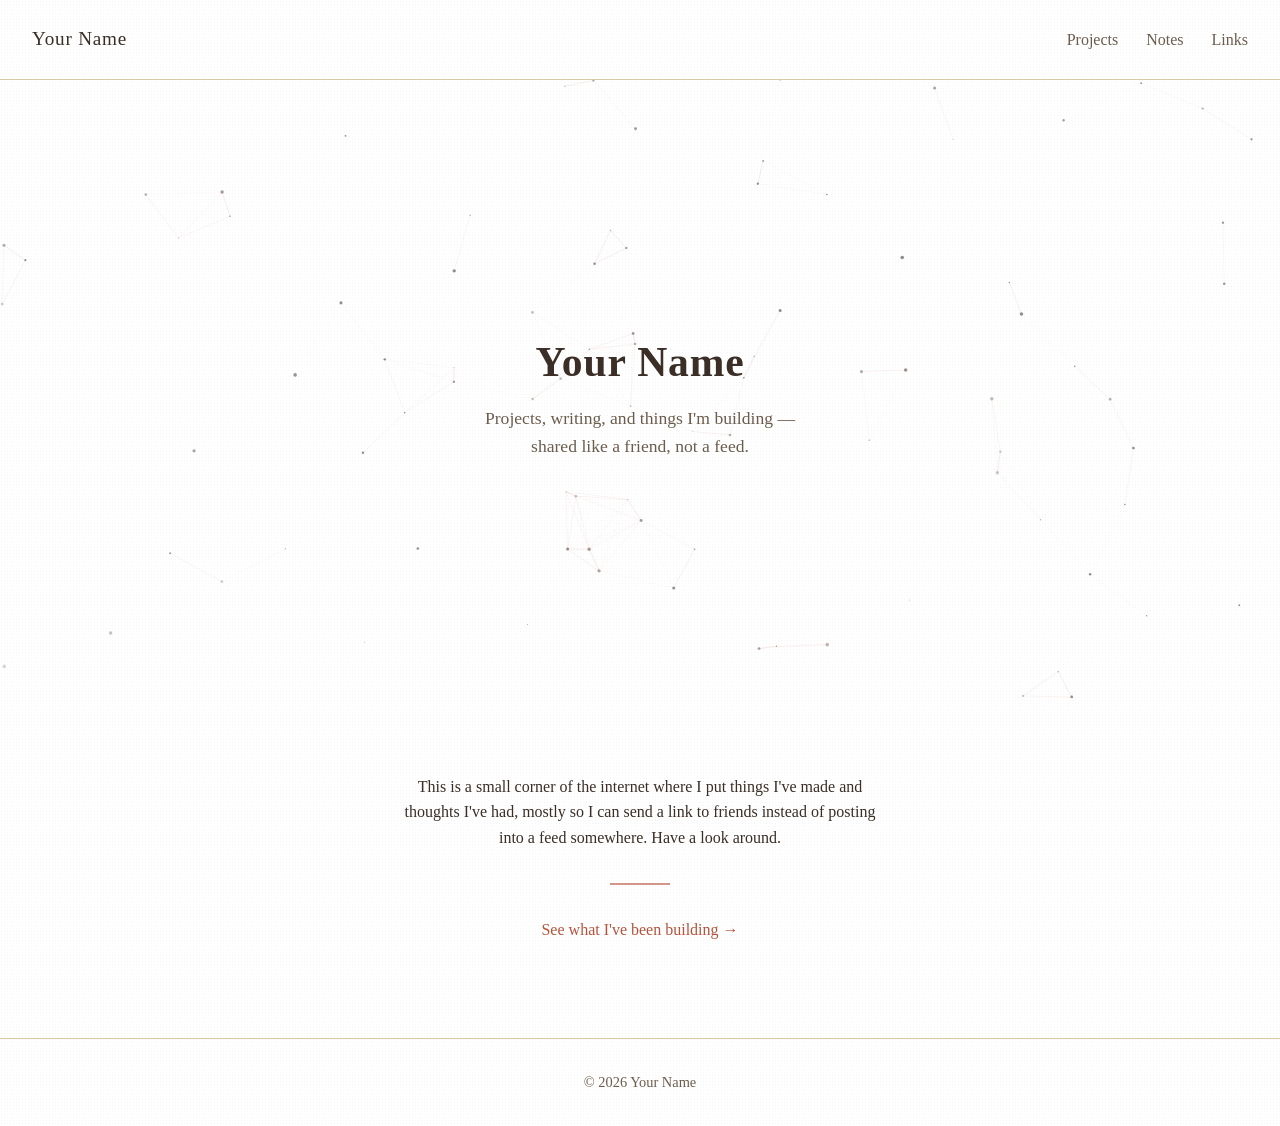
==== index.html @ 1d6d14b9 "Initial personal site: home, projects, notes, links pages Includes the reading constellation project" ====
<!DOCTYPE html>
<html lang="en">
<head>
<meta charset="UTF-8">
<meta name="viewport" content="width=device-width, initial-scale=1">
<title>Your Name</title>
<link rel="stylesheet" href="css/style.css">
<style>
  .hero { padding: 0; height: 70vh; min-height: 480px; }
  #stars { position: absolute; inset: 0; width: 100%; height: 100%; }
  .hero-content {
    position: relative;
    z-index: 1;
    display: flex;
    flex-direction: column;
    justify-content: center;
    align-items: center;
    height: 100%;
  }
  .intro {
    max-width: 60ch;
    margin: 0 auto;
    text-align: center;
  }
</style>
</head>
<body>

<header class="site-header">
  <div class="brand">Your Name</div>
  <nav>
    <a href="projects.html">Projects</a>
    <a href="notes.html">Notes</a>
    <a href="links.html">Links</a>
  </nav>
</header>

<section class="hero">
  <canvas id="stars"></canvas>
  <div class="hero-content">
    <h1>Your Name</h1>
    <p class="tagline">Projects, writing, and things I'm building — shared like a friend, not a feed.</p>
  </div>
</section>

<main>
  <div class="intro fade-in">
    <p>
      This is a small corner of the internet where I put things I've made and
      thoughts I've had, mostly so I can send a link to friends instead of
      posting into a feed somewhere. Have a look around.
    </p>
    <hr class="divider">
    <p><a href="projects.html">See what I've been building &rarr;</a></p>
  </div>
</main>

<footer class="site-footer">
  &copy; <span id="year"></span> Your Name
</footer>

<script src="js/stars.js"></script>
<script src="js/main.js"></script>
<script>document.getElementById('year').textContent = new Date().getFullYear();</script>
</body>
</html>
---- css/style.css ----
/* Rustic, simple base styles shared across the site */

:root {
  --paper: #ffffff;
  --paper-dark: #f6f5f2;
  --ink: #3a2e26;
  --ink-soft: #6b5c4d;
  --rust: #b5533c;
  --moss: #6b7a53;
  --line: #d8c9a3;
  --serif: Georgia, "Iowan Old Style", "Palatino Linotype", Palatino, serif;
}

* {
  box-sizing: border-box;
}

body {
  margin: 0;
  background-color: var(--paper);
  background-image:
    radial-gradient(rgba(0, 0, 0, 0.035) 1px, transparent 1px);
  background-size: 3px 3px;
  color: var(--ink);
  font-family: var(--serif);
  line-height: 1.6;
}

a {
  color: var(--rust);
  text-decoration: none;
  border-bottom: 1px solid transparent;
  transition: border-color 0.2s ease, opacity 0.2s ease;
}

a:hover {
  border-bottom-color: var(--rust);
}

header.site-header {
  display: flex;
  justify-content: space-between;
  align-items: center;
  padding: 1.5rem 2rem;
  border-bottom: 1px solid var(--line);
}

header.site-header .brand {
  font-size: 1.2rem;
  letter-spacing: 0.04em;
}

header.site-header nav a {
  margin-left: 1.5rem;
  color: var(--ink-soft);
}

header.site-header nav a:hover {
  color: var(--rust);
}

main {
  max-width: 880px;
  margin: 0 auto;
  padding: 3rem 1.5rem 5rem;
}

.hero {
  position: relative;
  text-align: center;
  padding: 4rem 1rem 5rem;
  overflow: hidden;
}

.hero h1 {
  font-size: 2.6rem;
  margin: 0 0 0.5rem;
  letter-spacing: 0.02em;
}

.hero p.tagline {
  font-size: 1.1rem;
  color: var(--ink-soft);
  max-width: 40ch;
  margin: 0 auto;
}

.divider {
  width: 60px;
  height: 2px;
  background: var(--rust);
  margin: 2rem auto;
  border: none;
  opacity: 0.6;
}

.project-grid {
  display: grid;
  grid-template-columns: repeat(auto-fit, minmax(240px, 1fr));
  gap: 1.5rem;
  margin-top: 2rem;
}

.project-card {
  background: var(--paper-dark);
  border: 1px solid var(--line);
  border-radius: 4px;
  padding: 1.5rem;
  transition: transform 0.25s ease, box-shadow 0.25s ease;
}

.project-card:hover {
  transform: translateY(-4px);
  box-shadow: 0 6px 18px rgba(58, 46, 38, 0.15);
}

.project-card h3 {
  margin-top: 0;
}

.fade-in {
  opacity: 0;
  transform: translateY(12px);
  transition: opacity 0.6s ease, transform 0.6s ease;
}

.fade-in.visible {
  opacity: 1;
  transform: translateY(0);
}

footer.site-footer {
  text-align: center;
  padding: 2rem;
  color: var(--ink-soft);
  font-size: 0.9rem;
  border-top: 1px solid var(--line);
}

.links-list {
  list-style: none;
  padding: 0;
  margin: 2rem 0 0;
  display: flex;
  flex-direction: column;
  gap: 0.75rem;
}

.links-list li {
  border-bottom: 1px dashed var(--line);
  padding-bottom: 0.75rem;
  font-size: 1.1rem;
}
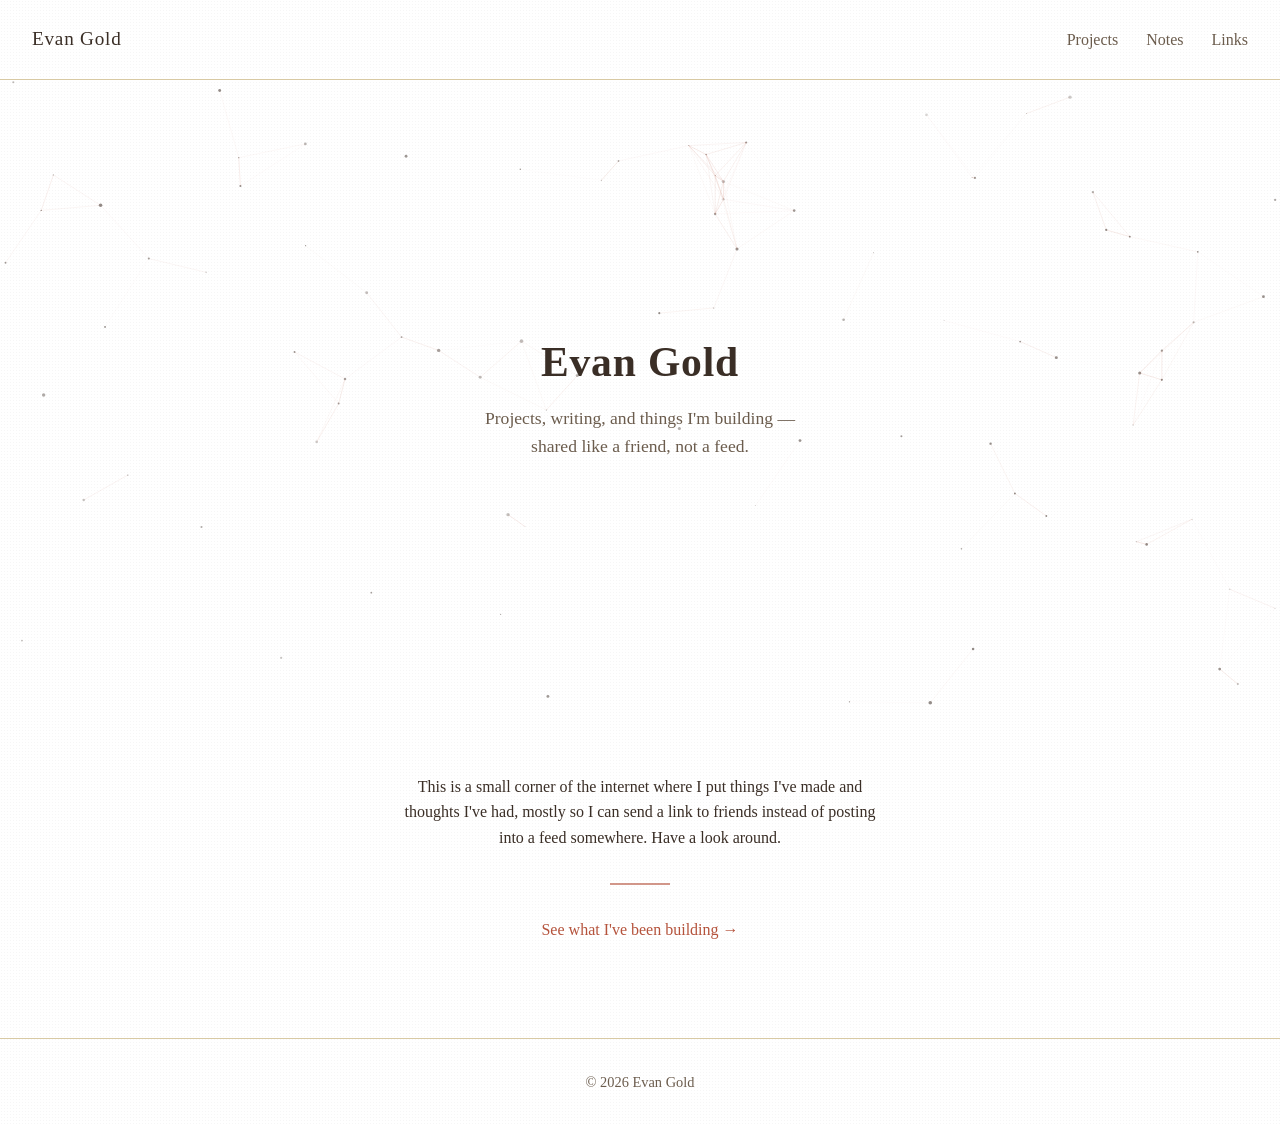
==== commit 2a6cdbc0: "Replace placeholder name with Evan Gold" ====
--- a/index.html
+++ b/index.html
@@ -3,7 +3,7 @@
 <head>
 <meta charset="UTF-8">
 <meta name="viewport" content="width=device-width, initial-scale=1">
-<title>Your Name</title>
+<title>Evan Gold</title>
 <link rel="stylesheet" href="css/style.css">
 <style>
   .hero { padding: 0; height: 70vh; min-height: 480px; }
@@ -27,7 +27,7 @@
 <body>
 
 <header class="site-header">
-  <div class="brand">Your Name</div>
+  <div class="brand">Evan Gold</div>
   <nav>
     <a href="projects.html">Projects</a>
     <a href="notes.html">Notes</a>
@@ -38,7 +38,7 @@
 <section class="hero">
   <canvas id="stars"></canvas>
   <div class="hero-content">
-    <h1>Your Name</h1>
+    <h1>Evan Gold</h1>
     <p class="tagline">Projects, writing, and things I'm building — shared like a friend, not a feed.</p>
   </div>
 </section>
@@ -56,7 +56,7 @@
 </main>
 
 <footer class="site-footer">
-  &copy; <span id="year"></span> Your Name
+  &copy; <span id="year"></span> Evan Gold
 </footer>
 
 <script src="js/stars.js"></script>
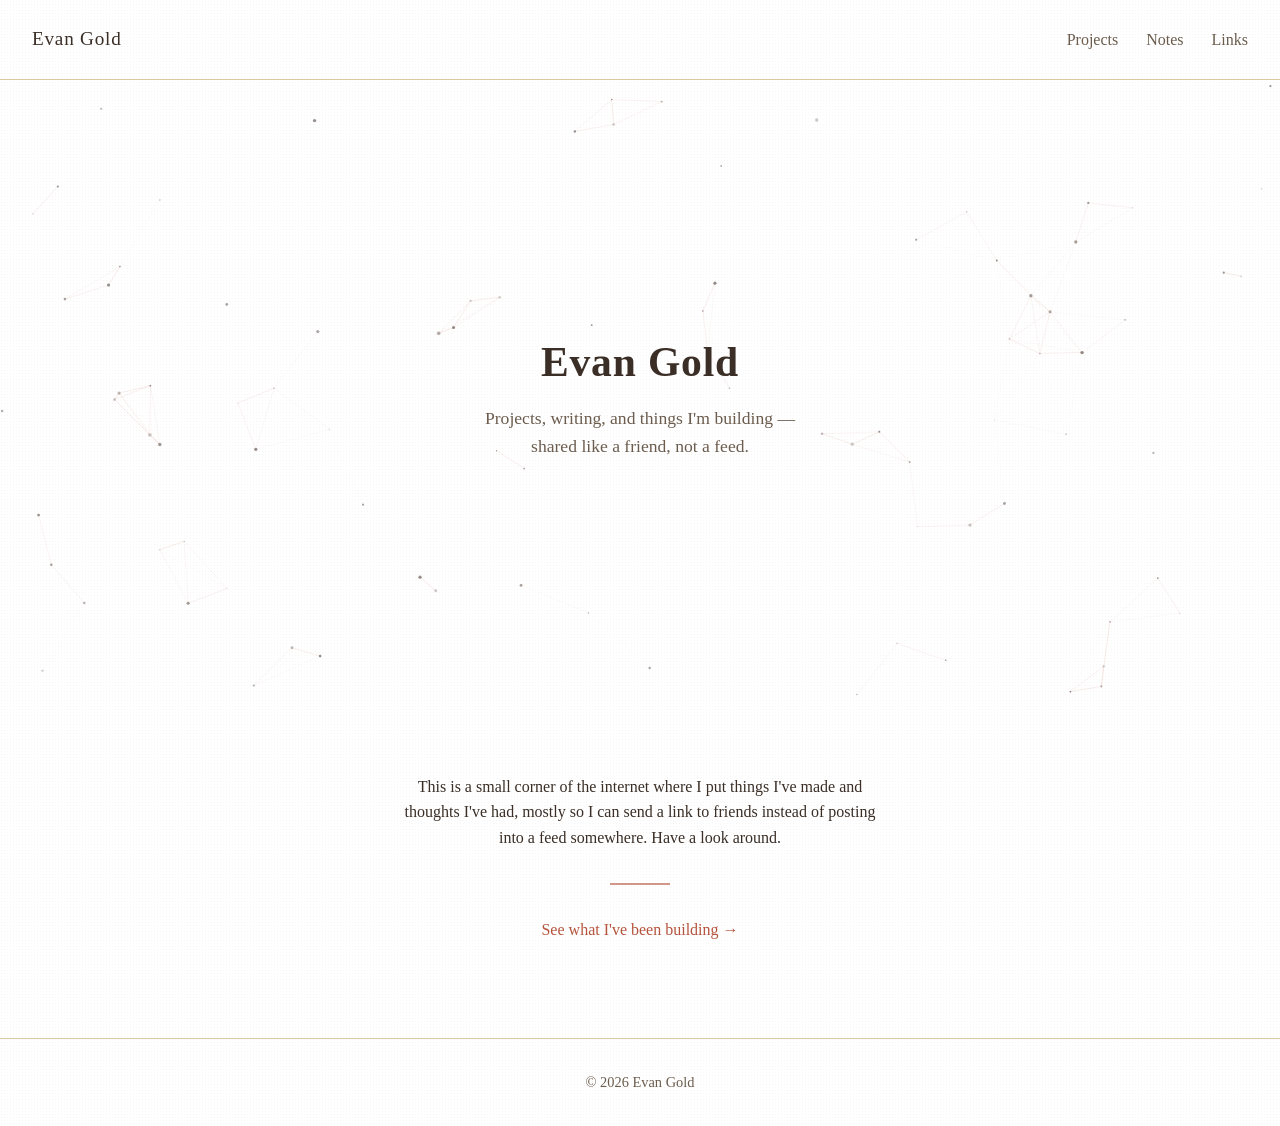
==== commit 32932e58: "Add faint Wikipedia-image mosaic background Fetches random article thumbnails from Wikipedia's publi" ====
--- a/index.html
+++ b/index.html
@@ -59,6 +59,7 @@
   &copy; <span id="year"></span> Evan Gold
 </footer>
 
+<script src="js/wiki-background.js"></script>
 <script src="js/stars.js"></script>
 <script src="js/main.js"></script>
 <script>document.getElementById('year').textContent = new Date().getFullYear();</script>
--- a/css/style.css
+++ b/css/style.css
@@ -24,6 +24,26 @@
   color: var(--ink);
   font-family: var(--serif);
   line-height: 1.6;
+}
+
+.wiki-bg {
+  position: fixed;
+  inset: 0;
+  z-index: 0;
+  overflow: hidden;
+  display: flex;
+  flex-wrap: wrap;
+  align-content: flex-start;
+  gap: 3px;
+  opacity: 0.18;
+  filter: grayscale(1);
+}
+
+.wiki-bg img {
+  width: 140px;
+  height: 140px;
+  object-fit: cover;
+  flex-shrink: 0;
 }
 
 a {
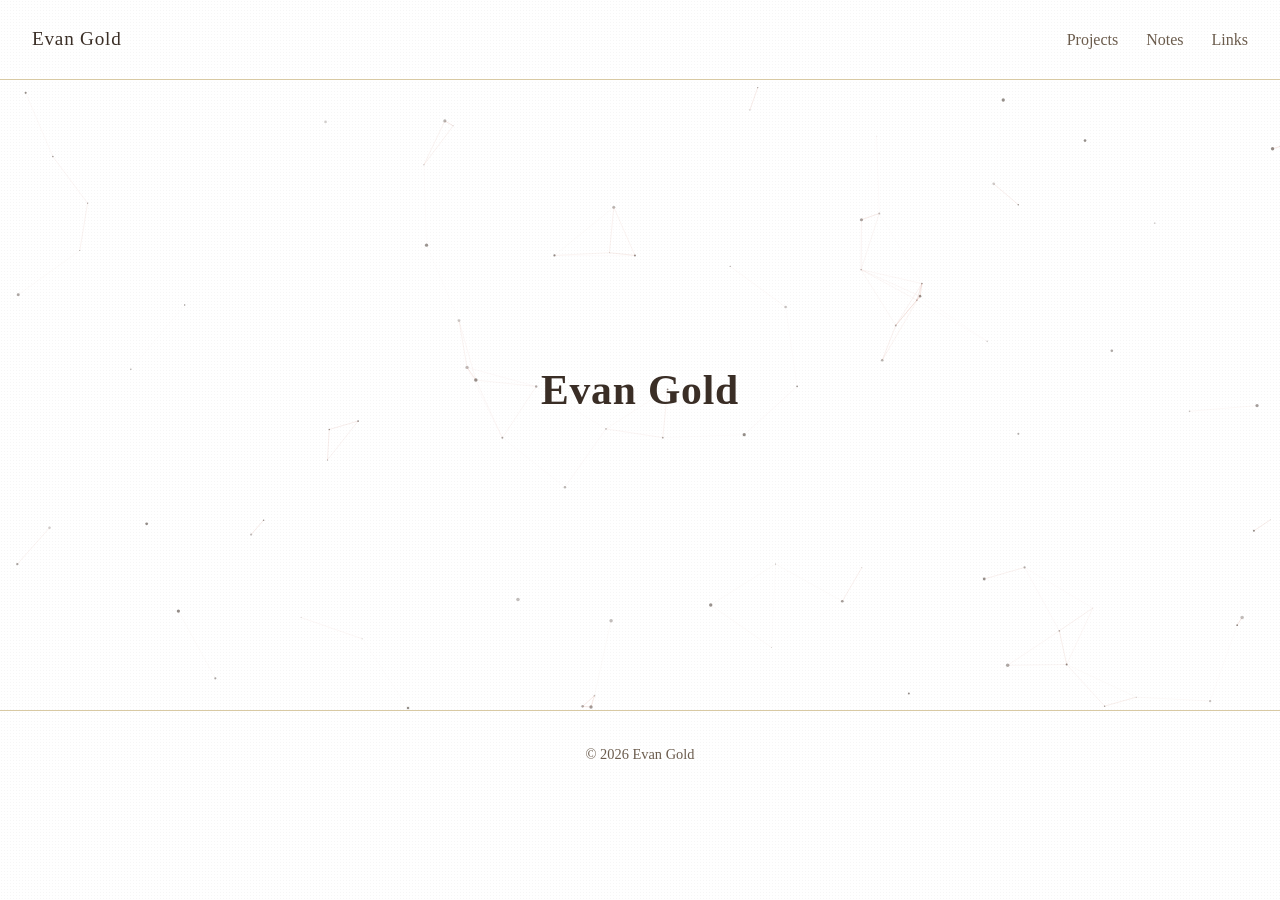
==== commit 299ed6cb: "Remove placeholder homepage copy, add real links Homepage: strip the intro paragraph and tagline. Li" ====
--- a/index.html
+++ b/index.html
@@ -17,11 +17,6 @@
     align-items: center;
     height: 100%;
   }
-  .intro {
-    max-width: 60ch;
-    margin: 0 auto;
-    text-align: center;
-  }
 </style>
 </head>
 <body>
@@ -39,21 +34,8 @@
   <canvas id="stars"></canvas>
   <div class="hero-content">
     <h1>Evan Gold</h1>
-    <p class="tagline">Projects, writing, and things I'm building — shared like a friend, not a feed.</p>
   </div>
 </section>
-
-<main>
-  <div class="intro fade-in">
-    <p>
-      This is a small corner of the internet where I put things I've made and
-      thoughts I've had, mostly so I can send a link to friends instead of
-      posting into a feed somewhere. Have a look around.
-    </p>
-    <hr class="divider">
-    <p><a href="projects.html">See what I've been building &rarr;</a></p>
-  </div>
-</main>
 
 <footer class="site-footer">
   &copy; <span id="year"></span> Evan Gold
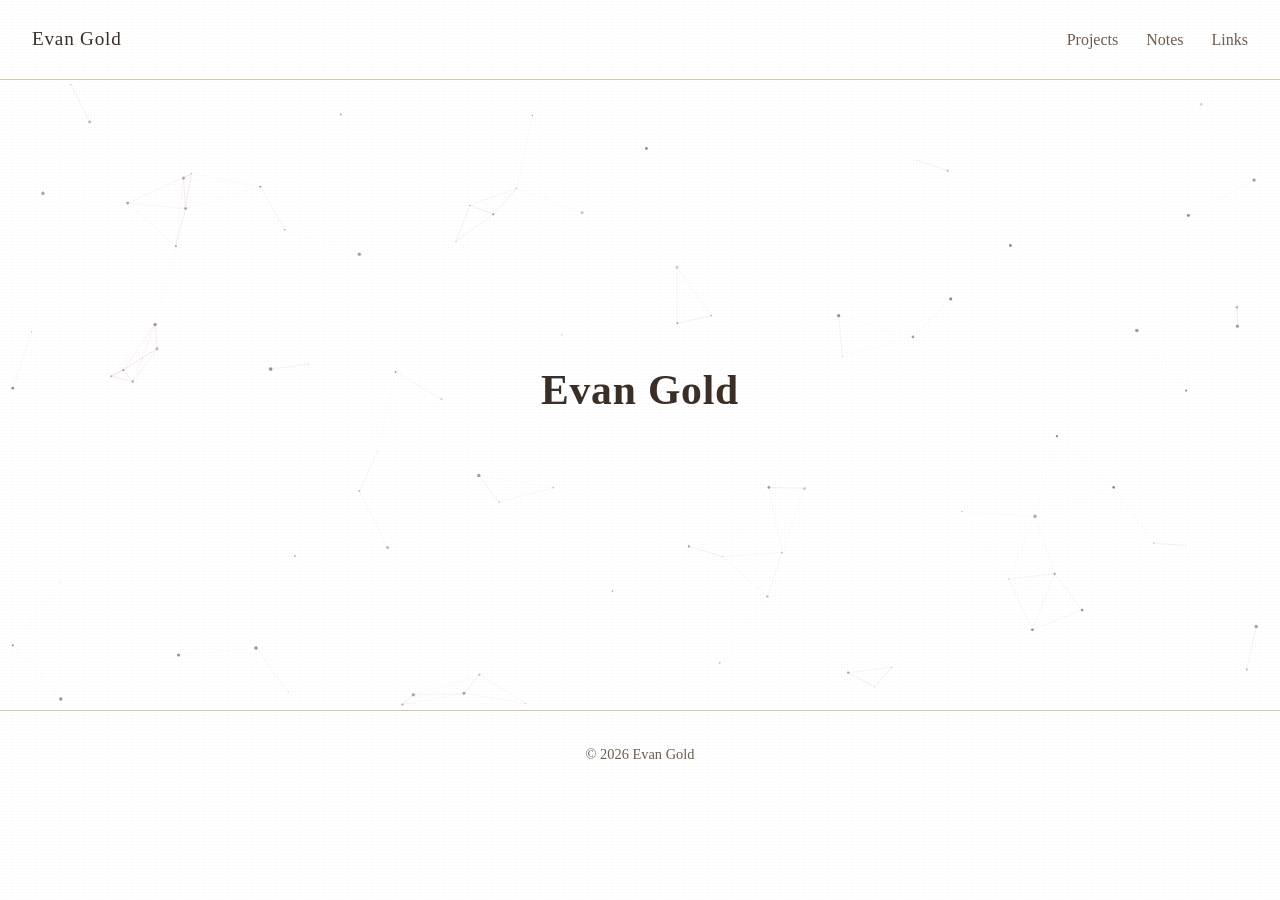
==== commit 1969d63d: "Remove Wikipedia mosaic background Didn't look good and the fixed overlay was intercepting clicks on" ====
--- a/index.html
+++ b/index.html
@@ -41,7 +41,6 @@
   &copy; <span id="year"></span> Evan Gold
 </footer>
 
-<script src="js/wiki-background.js"></script>
 <script src="js/stars.js"></script>
 <script src="js/main.js"></script>
 <script>document.getElementById('year').textContent = new Date().getFullYear();</script>
--- a/css/style.css
+++ b/css/style.css
@@ -24,26 +24,6 @@
   color: var(--ink);
   font-family: var(--serif);
   line-height: 1.6;
-}
-
-.wiki-bg {
-  position: fixed;
-  inset: 0;
-  z-index: 0;
-  overflow: hidden;
-  display: flex;
-  flex-wrap: wrap;
-  align-content: flex-start;
-  gap: 3px;
-  opacity: 0.18;
-  filter: grayscale(1);
-}
-
-.wiki-bg img {
-  width: 140px;
-  height: 140px;
-  object-fit: cover;
-  flex-shrink: 0;
 }
 
 a {
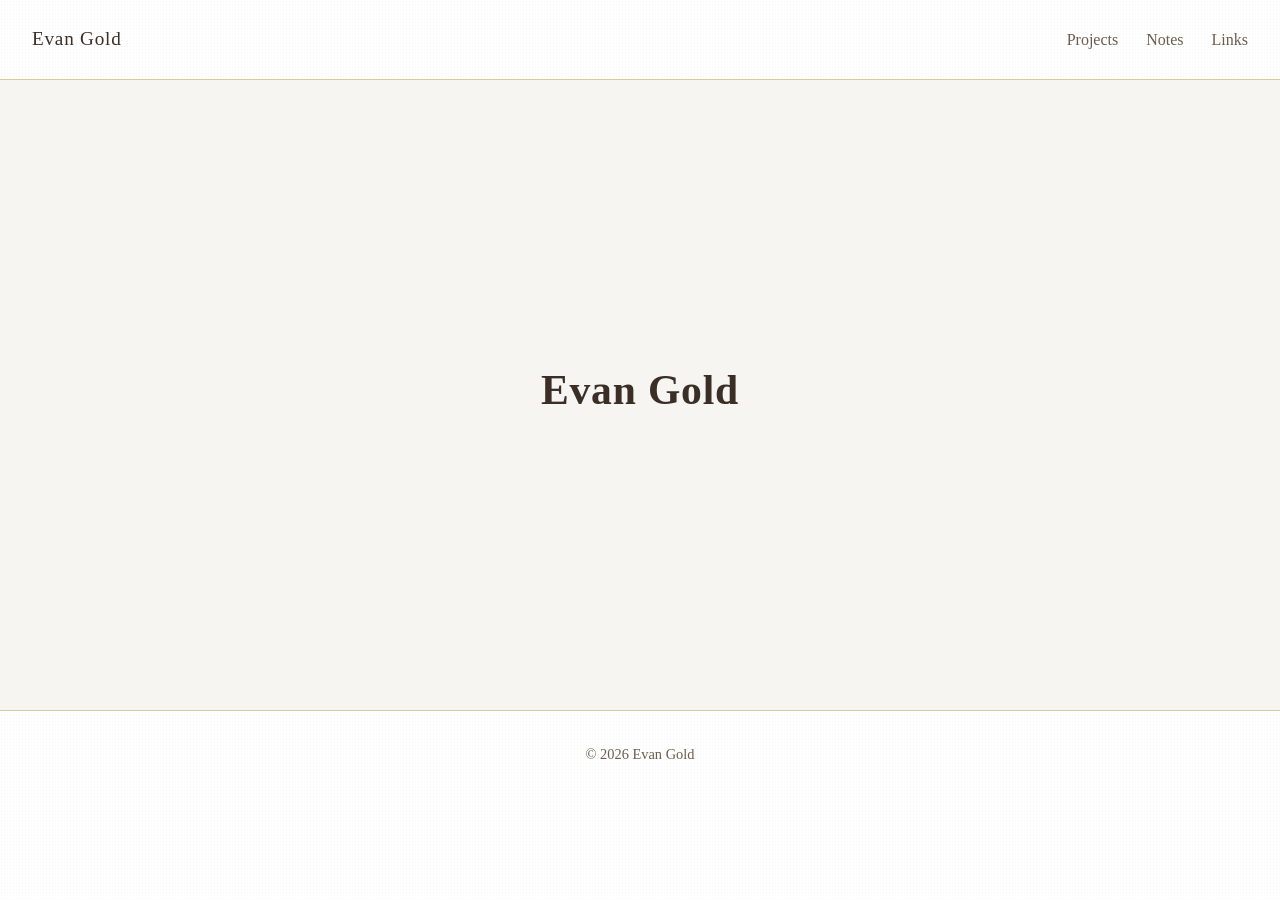
==== commit ca118a3d: "Add daily photo memories homepage background Replaces the hero's star-canvas animation with a backgr" ====
--- a/index.html
+++ b/index.html
@@ -6,8 +6,22 @@
 <title>Evan Gold</title>
 <link rel="stylesheet" href="css/style.css">
 <style>
-  .hero { padding: 0; height: 70vh; min-height: 480px; }
-  #stars { position: absolute; inset: 0; width: 100%; height: 100%; }
+  .hero {
+    padding: 0;
+    height: 70vh;
+    min-height: 480px;
+    position: relative;
+    overflow: hidden;
+    background: var(--paper-dark) center / cover no-repeat;
+  }
+  .hero-overlay {
+    position: absolute;
+    inset: 0;
+    background: linear-gradient(rgba(0, 0, 0, 0.25), rgba(0, 0, 0, 0.55));
+    opacity: 0;
+    transition: opacity 0.6s ease;
+  }
+  .hero-overlay.visible { opacity: 1; }
   .hero-content {
     position: relative;
     z-index: 1;
@@ -17,6 +31,26 @@
     align-items: center;
     height: 100%;
   }
+  .hero-content h1 {
+    color: var(--ink);
+    transition: color 0.6s ease;
+  }
+  .hero-overlay.visible ~ .hero-content h1 {
+    color: #fff;
+    text-shadow: 0 1px 6px rgba(0, 0, 0, 0.5);
+  }
+  .hero-caption {
+    position: absolute;
+    right: 16px;
+    bottom: 14px;
+    z-index: 1;
+    color: rgba(255, 255, 255, 0.85);
+    font-size: 0.8rem;
+    text-shadow: 0 1px 4px rgba(0, 0, 0, 0.6);
+    opacity: 0;
+    transition: opacity 0.6s ease;
+  }
+  .hero-caption.visible { opacity: 1; }
 </style>
 </head>
 <body>
@@ -30,18 +64,19 @@
   </nav>
 </header>
 
-<section class="hero">
-  <canvas id="stars"></canvas>
+<section class="hero" id="hero">
+  <div class="hero-overlay" id="hero-overlay"></div>
   <div class="hero-content">
     <h1>Evan Gold</h1>
   </div>
+  <div class="hero-caption" id="hero-caption"></div>
 </section>
 
 <footer class="site-footer">
   &copy; <span id="year"></span> Evan Gold
 </footer>
 
-<script src="js/stars.js"></script>
+<script src="js/daily-photo.js"></script>
 <script src="js/main.js"></script>
 <script>document.getElementById('year').textContent = new Date().getFullYear();</script>
 </body>
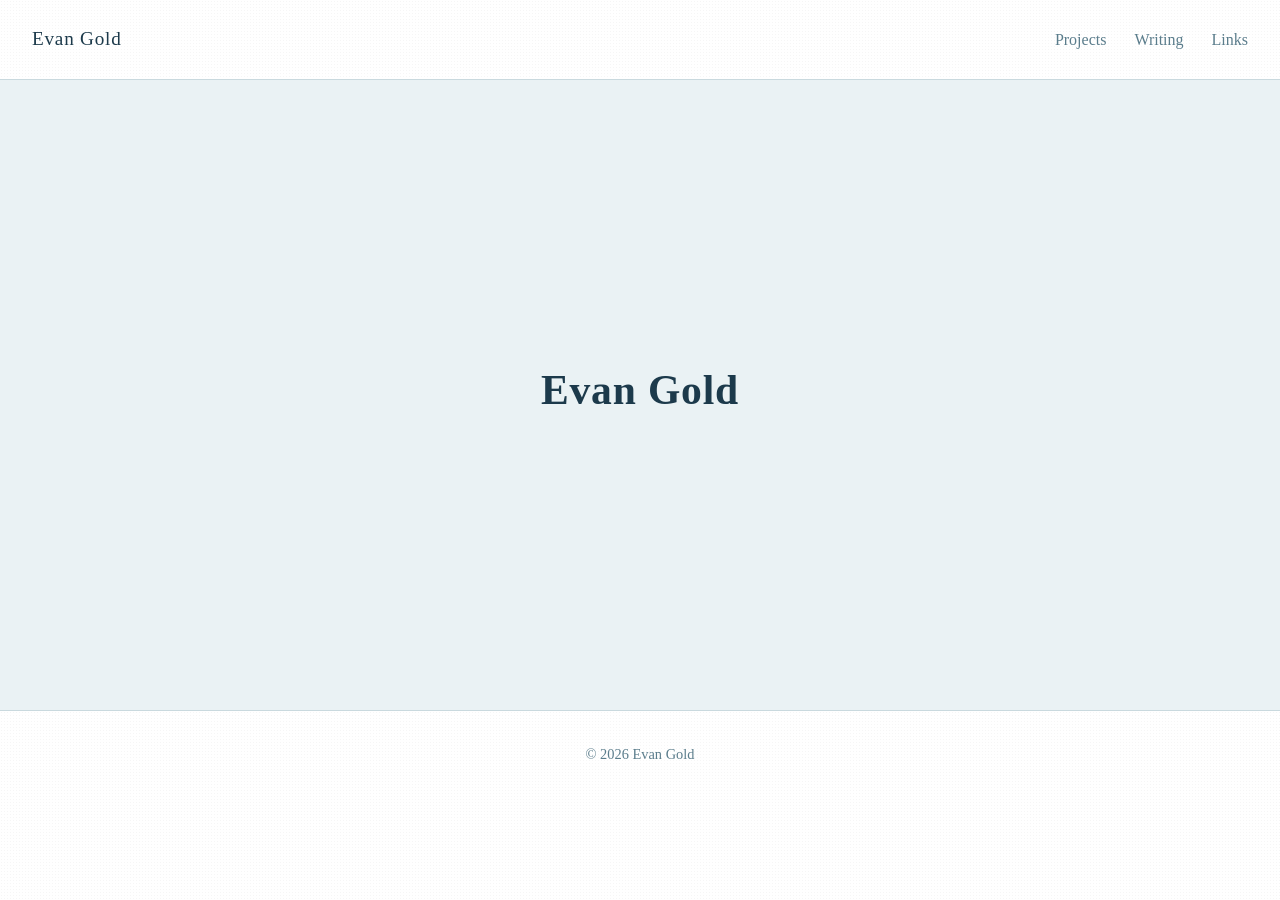
==== commit 5173d1b8: "Rename Notes to Writing, reorder sections, resize images, add latest Substack post" ====
--- a/index.html
+++ b/index.html
@@ -59,7 +59,7 @@
   <div class="brand">Evan Gold</div>
   <nav>
     <a href="projects.html">Projects</a>
-    <a href="notes.html">Notes</a>
+    <a href="writing.html">Writing</a>
     <a href="links.html">Links</a>
   </nav>
 </header>
--- a/css/style.css
+++ b/css/style.css
@@ -2,12 +2,12 @@
 
 :root {
   --paper: #ffffff;
-  --paper-dark: #f6f5f2;
-  --ink: #3a2e26;
-  --ink-soft: #6b5c4d;
-  --rust: #b5533c;
-  --moss: #6b7a53;
-  --line: #d8c9a3;
+  --paper-dark: #eaf2f4;
+  --ink: #1c3a4b;
+  --ink-soft: #5b7d8c;
+  --rust: #1b8a9e;
+  --moss: #2c5f7c;
+  --line: #c9d9de;
   --serif: Georgia, "Iowan Old Style", "Palatino Linotype", Palatino, serif;
 }
 
@@ -151,3 +151,45 @@
   padding-bottom: 0.75rem;
   font-size: 1.1rem;
 }
+
+.writing-grid {
+  display: grid;
+  grid-template-columns: repeat(auto-fit, minmax(240px, 1fr));
+  gap: 1.5rem;
+  margin-top: 2rem;
+}
+
+.writing-card {
+  background: var(--paper-dark);
+  border: 1px solid var(--line);
+  border-radius: 4px;
+  overflow: hidden;
+  transition: transform 0.25s ease, box-shadow 0.25s ease;
+}
+
+.writing-card:hover {
+  transform: translateY(-4px);
+  box-shadow: 0 6px 18px rgba(58, 46, 38, 0.15);
+}
+
+.writing-card img {
+  width: 100%;
+  height: 160px;
+  object-fit: cover;
+  display: block;
+  border-bottom: 1px solid var(--line);
+}
+
+.writing-card .writing-card-body {
+  padding: 1.25rem 1.5rem;
+}
+
+.writing-card h3 {
+  margin: 0 0 0.4rem;
+}
+
+.writing-card p {
+  margin: 0;
+  color: var(--ink-soft);
+  font-size: 0.95rem;
+}
